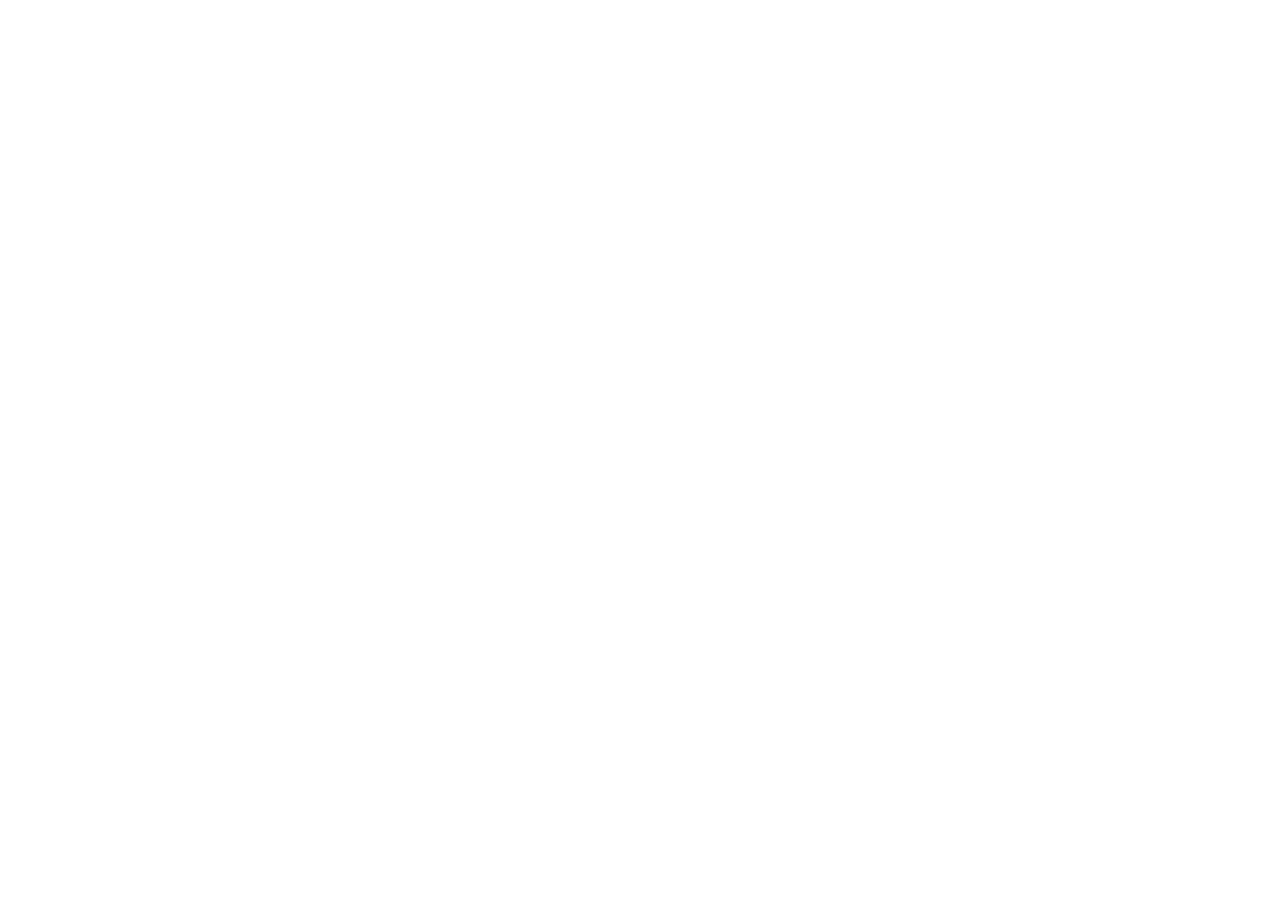
==== aboutus.html @ f024d296 "Add files via upload" ====
<!DOCTYPE html>
<html lang="en">
    <head>
        <title>Gravity Expert</title>
        <meta charset="UTF-8">
        <meta name="viewport" content="width=device-width, initial-scale=1">
        <link href="css/menu.css" rel="stylesheet">
        <link href="css/style.css" rel="stylesheet">

    </head>
    <body>
        <!-- Image As Web Background -->
        <script src="js/about_us.js"></>
    </body>
</html>
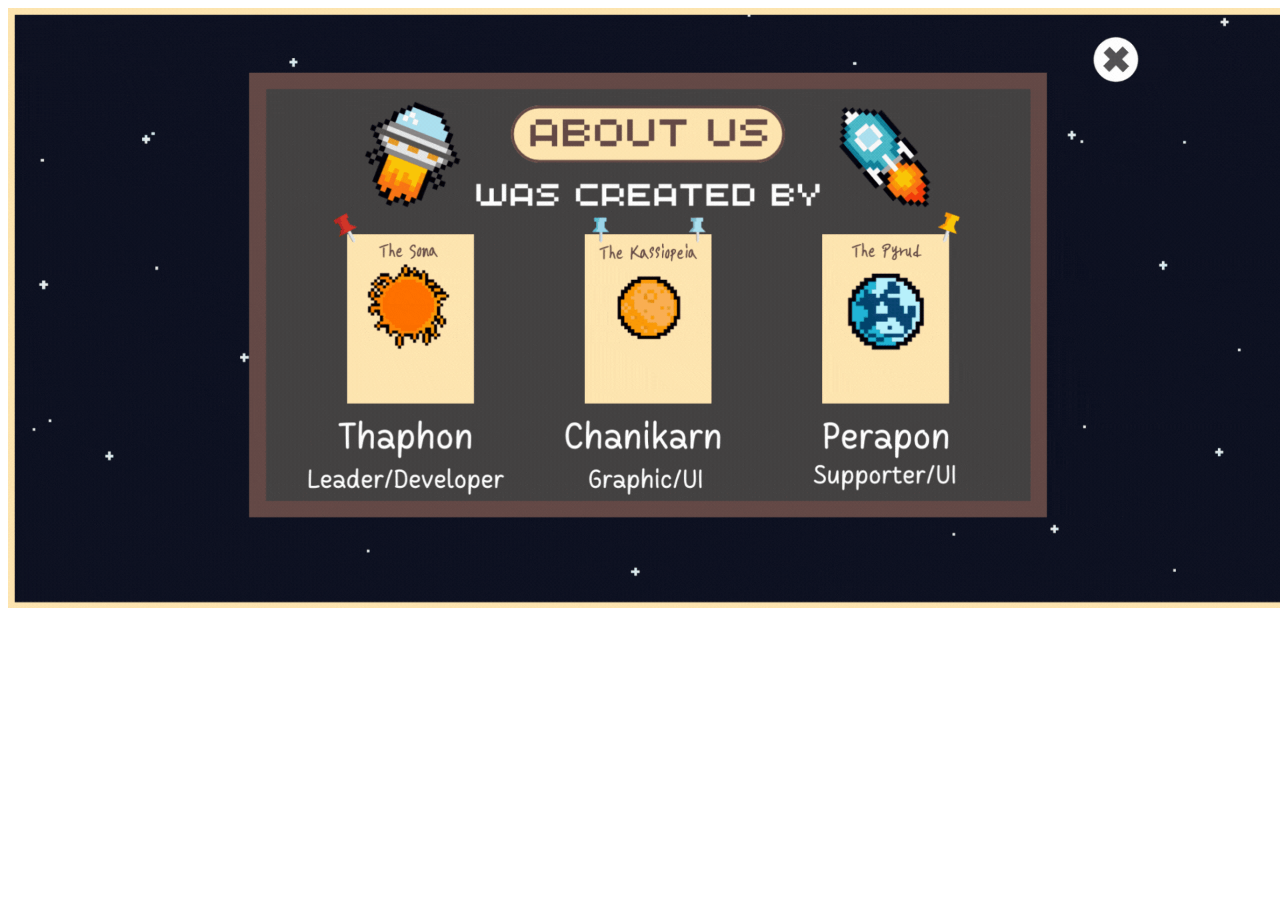
==== commit 8af4c2ca: "Update aboutus.html" ====
--- a/aboutus.html
+++ b/aboutus.html
@@ -10,6 +10,6 @@
     </head>
     <body>
         <!-- Image As Web Background -->
-        <script src="js/about_us.js"></>
+        <script src="js/about_us.js"></script>
     </body>
 </html>
